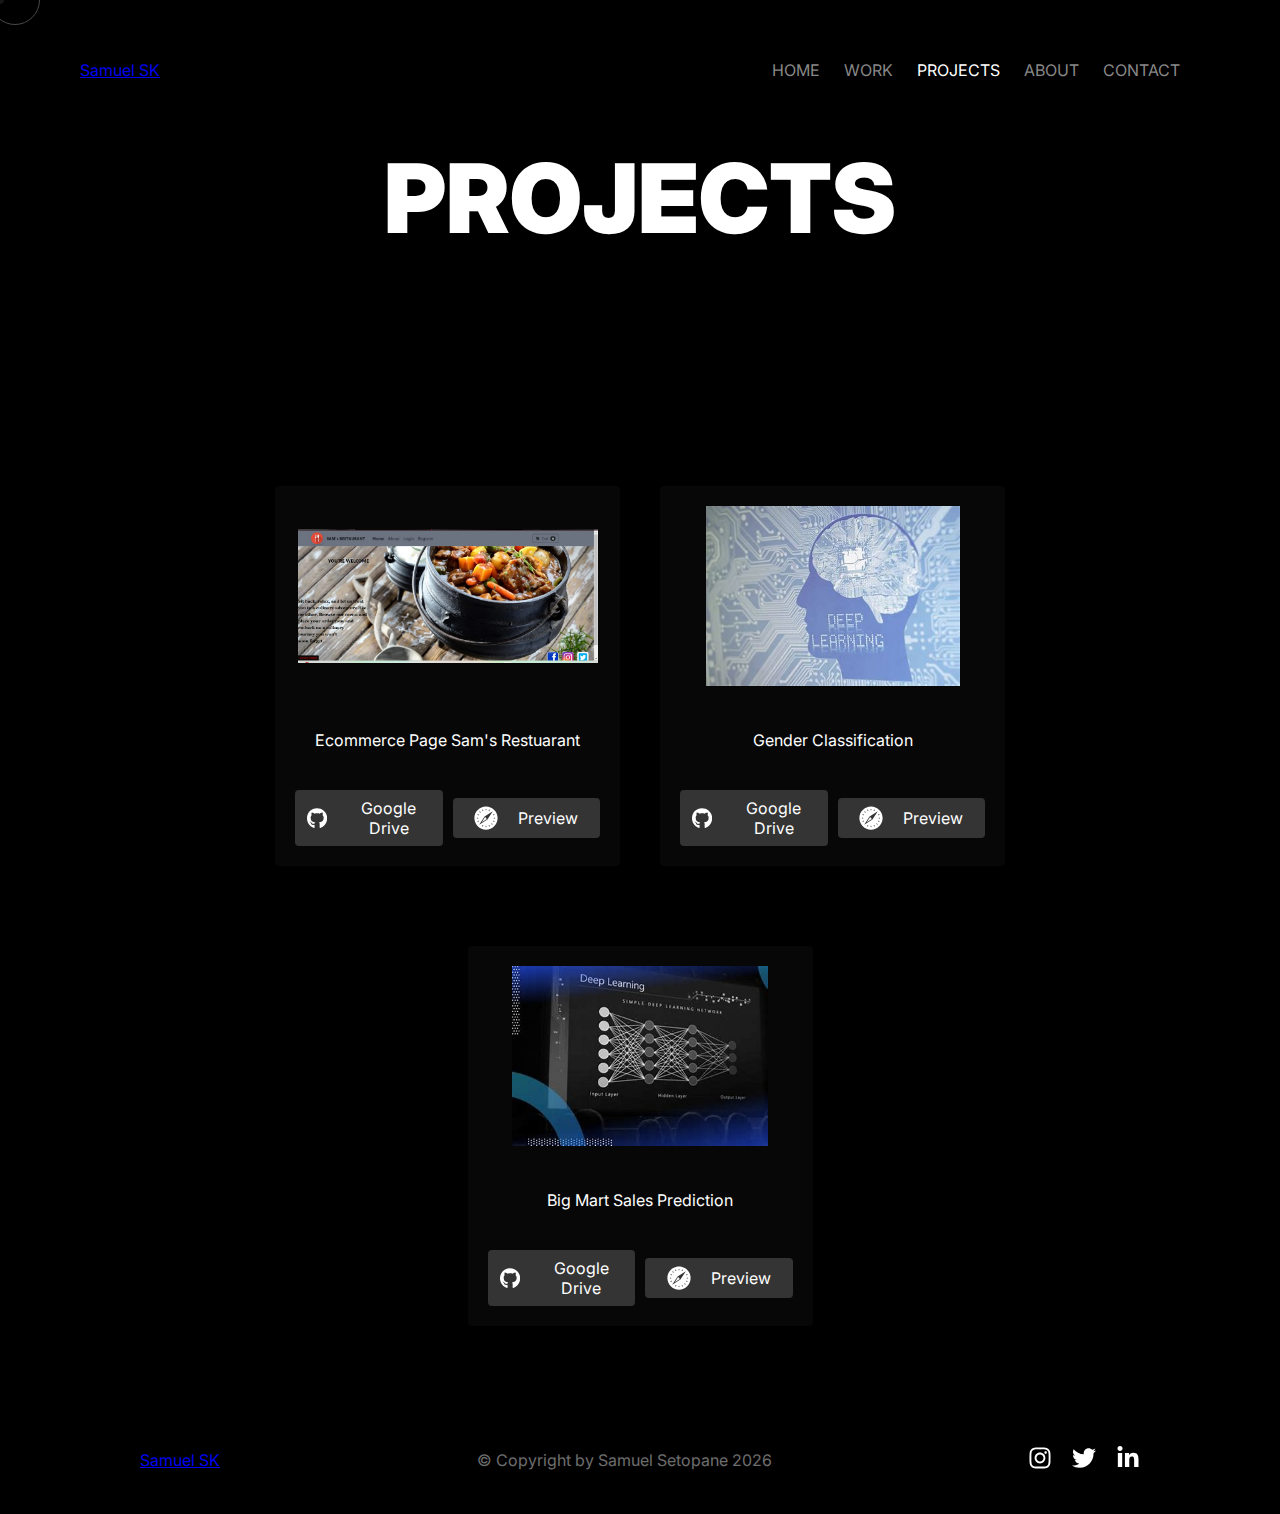
==== html-css-projects.html @ f98f9609 "Add files via upload" ====
<!DOCTYPE html>
<html lang="en">
<head>
    <meta charset="UTF-8">
    <meta http-equiv="X-UA-Compatible" content="IE=edge">
    <meta name="viewport" content="width=device-width, initial-scale=1.0">
    <title>Dhruvil Patel | HTML & CSS Projects</title>

    <meta name="keywords" content="Dhruvil Patel, Dhruvil">
    <meta name="description" content="Dhruvil Patel, i am Software Engineer, Coder, Designer, Full Stack Developer.">

    <link rel="shortcut icon" href="./assets/dhruvil-logo-favicon.svg" type="image/svg">
    
    
    <link rel="stylesheet" href="css/styles.css">
    <style>
        .section-html-css-projects {
            text-align: center;
            padding: 0px 80px;
        }
        .row {
            display: flex;
            justify-content: center;
            gap: 40px;
        }

        .col {
            /* flex: 1; */
            display: flex;
            flex-direction: column;
        }

        .project-card .row {
            display: flex;
            /* justify-content: stretch; */
            align-items: center;
            gap: 10px;
        }
        .project-card .col {
            flex: 1;
        }

        .project-card {
            padding: 20px;
            background-color: rgba(17, 17, 17, 0.42);
            margin-top: 80px;
            border-radius: 4px;
        }

        .project-image-box img {
            width: 300px;
            height: 180px;
            object-fit: scale-down;
            border-radius: 4px;
        }

        .project-card h3 {
            font-size: 1rem;
            margin: 40px 0;
            font-weight: 400;
        }

        .project-link {
            color: #fff;
            text-decoration: none;
            font-size: 1rem;
            display: flex;
            align-items: center;
            justify-content: center;
            gap: 20px;
            padding: 8px 12px;
            background-color: #343434;
            transition: 200ms;
            border-radius: 4px;
        }
        .project-link:hover {
            background-color: #505050;
        }
        .project-link svg {
            width: 24px;
            fill: #fff;
        }
    </style>
</head>
<body>
    

    <div class="cursor"></div>
    <div class="cursor2"></div>


    <div class="nav-full-screen" id="navFullScreen">
        <a href="./" onclick="closeFullScreenNav()" class="nav-link">HOME</a>
        <a href="./#portfolio" onclick="closeFullScreenNav()" class="nav-link">WORK</a>
        <a href="./html-css-projects.html" onclick="closeFullScreenNav()" class="nav-link">PROJECTS</a>
        <a href="./#about" onclick="closeFullScreenNav()" class="nav-link">ABOUT</a>
        <a href="./#contact" onclick="closeFullScreenNav()" class="nav-link">CONTACT</a>
        <a href="https://dhruvilxcode.hashnode.dev/" onclick="closeFullScreenNav()" class="nav-link" target="_blank">BLOG</a>
        <button class="close" onclick="closeFullScreenNav()"><img src="./assets/icons/close.svg" alt="close"></button>
    </div>

    <!-- navbar -->
    <nav class="navbar">
    

        <a href="#">Samuel SK</a>
        <div class="nav-links">
            <a href="./" class="nav-link">HOME</a>
            <a href="./#portfolio" class="nav-link">WORK</a>
            <a href="./html-css-projects.html" class="nav-link nav-link-active">PROJECTS</a>
            <a href="./#about" class="nav-link">ABOUT</a>
            <a href="./#contact" class="nav-link">CONTACT</a>

        </div>
        <button class="nav-link-btn" onclick="openFullScreenNav()"><img src="./assets/icons/menu.svg" alt="menu"></button>
    </nav>
    <!-- navbar -->



    <div class="section-html-css-projects">
        <div class="section-headings">
            <h1 class="heading-stroke-only"></h1>
            <h1>PROJECTS</h1>
        </div>

        <div class="section-html-css-projects-grid">

            <div class="row">
                <div class="col">
                    <div class="project-card">

                        <div class="project-image-box">
                            <img src="assets/projects/tailwind/homepage.png" alt="img">
                        </div>

                        <h3>Ecommerce Page Sam's Restuarant</h3>

                        <div class="row">
                            <div class="col">
                                <a href="https://drive.google.com/drive/folders/1gf_4CzX-zTwR4c_F2JElaNtp-05moFCT?usp=drive_link" class="project-link">
                                    <svg xmlns="http://www.w3.org/2000/svg" viewBox="0 0 496 512"><!--! Font Awesome Pro 6.1.2 by @fontawesome - https://fontawesome.com License - https://fontawesome.com/license (Commercial License) Copyright 2022 Fonticons, Inc. --><path d="M165.9 397.4c0 2-2.3 3.6-5.2 3.6-3.3.3-5.6-1.3-5.6-3.6 0-2 2.3-3.6 5.2-3.6 3-.3 5.6 1.3 5.6 3.6zm-31.1-4.5c-.7 2 1.3 4.3 4.3 4.9 2.6 1 5.6 0 6.2-2s-1.3-4.3-4.3-5.2c-2.6-.7-5.5.3-6.2 2.3zm44.2-1.7c-2.9.7-4.9 2.6-4.6 4.9.3 2 2.9 3.3 5.9 2.6 2.9-.7 4.9-2.6 4.6-4.6-.3-1.9-3-3.2-5.9-2.9zM244.8 8C106.1 8 0 113.3 0 252c0 110.9 69.8 205.8 169.5 239.2 12.8 2.3 17.3-5.6 17.3-12.1 0-6.2-.3-40.4-.3-61.4 0 0-70 15-84.7-29.8 0 0-11.4-29.1-27.8-36.6 0 0-22.9-15.7 1.6-15.4 0 0 24.9 2 38.6 25.8 21.9 38.6 58.6 27.5 72.9 20.9 2.3-16 8.8-27.1 16-33.7-55.9-6.2-112.3-14.3-112.3-110.5 0-27.5 7.6-41.3 23.6-58.9-2.6-6.5-11.1-33.3 2.6-67.9 20.9-6.5 69 27 69 27 20-5.6 41.5-8.5 62.8-8.5s42.8 2.9 62.8 8.5c0 0 48.1-33.6 69-27 13.7 34.7 5.2 61.4 2.6 67.9 16 17.7 25.8 31.5 25.8 58.9 0 96.5-58.9 104.2-114.8 110.5 9.2 7.9 17 22.9 17 46.4 0 33.7-.3 75.4-.3 83.6 0 6.5 4.6 14.4 17.3 12.1C428.2 457.8 496 362.9 496 252 496 113.3 383.5 8 244.8 8zM97.2 352.9c-1.3 1-1 3.3.7 5.2 1.6 1.6 3.9 2.3 5.2 1 1.3-1 1-3.3-.7-5.2-1.6-1.6-3.9-2.3-5.2-1zm-10.8-8.1c-.7 1.3.3 2.9 2.3 3.9 1.6 1 3.6.7 4.3-.7.7-1.3-.3-2.9-2.3-3.9-2-.6-3.6-.3-4.3.7zm32.4 35.6c-1.6 1.3-1 4.3 1.3 6.2 2.3 2.3 5.2 2.6 6.5 1 1.3-1.3.7-4.3-1.3-6.2-2.2-2.3-5.2-2.6-6.5-1zm-11.4-14.7c-1.6 1-1.6 3.6 0 5.9 1.6 2.3 4.3 3.3 5.6 2.3 1.6-1.3 1.6-3.9 0-6.2-1.4-2.3-4-3.3-5.6-2z"/></svg>
                                    Google Drive
                                </a>
                            </div>
                            
                            
                            <div class="col">
                                <a href="https://drive.google.com/drive/folders/1gf_4CzX-zTwR4c_F2JElaNtp-05moFCT?usp=drive_link" class="project-link">
                                    <svg xmlns="http://www.w3.org/2000/svg" viewBox="0 0 512 512"><!--! Font Awesome Pro 6.1.2 by @fontawesome - https://fontawesome.com License - https://fontawesome.com/license (Commercial License) Copyright 2022 Fonticons, Inc. --><path d="M274.69,274.69l-37.38-37.38L166,346ZM256,8C119,8,8,119,8,256S119,504,256,504,504,393,504,256,393,8,256,8ZM411.85,182.79l14.78-6.13A8,8,0,0,1,437.08,181h0a8,8,0,0,1-4.33,10.46L418,197.57a8,8,0,0,1-10.45-4.33h0A8,8,0,0,1,411.85,182.79ZM314.43,94l6.12-14.78A8,8,0,0,1,331,74.92h0a8,8,0,0,1,4.33,10.45l-6.13,14.78a8,8,0,0,1-10.45,4.33h0A8,8,0,0,1,314.43,94ZM256,60h0a8,8,0,0,1,8,8V84a8,8,0,0,1-8,8h0a8,8,0,0,1-8-8V68A8,8,0,0,1,256,60ZM181,74.92a8,8,0,0,1,10.46,4.33L197.57,94a8,8,0,1,1-14.78,6.12l-6.13-14.78A8,8,0,0,1,181,74.92Zm-63.58,42.49h0a8,8,0,0,1,11.31,0L140,128.72A8,8,0,0,1,140,140h0a8,8,0,0,1-11.31,0l-11.31-11.31A8,8,0,0,1,117.41,117.41ZM60,256h0a8,8,0,0,1,8-8H84a8,8,0,0,1,8,8h0a8,8,0,0,1-8,8H68A8,8,0,0,1,60,256Zm40.15,73.21-14.78,6.13A8,8,0,0,1,74.92,331h0a8,8,0,0,1,4.33-10.46L94,314.43a8,8,0,0,1,10.45,4.33h0A8,8,0,0,1,100.15,329.21Zm4.33-136h0A8,8,0,0,1,94,197.57l-14.78-6.12A8,8,0,0,1,74.92,181h0a8,8,0,0,1,10.45-4.33l14.78,6.13A8,8,0,0,1,104.48,193.24ZM197.57,418l-6.12,14.78a8,8,0,0,1-14.79-6.12l6.13-14.78A8,8,0,1,1,197.57,418ZM264,444a8,8,0,0,1-8,8h0a8,8,0,0,1-8-8V428a8,8,0,0,1,8-8h0a8,8,0,0,1,8,8Zm67-6.92h0a8,8,0,0,1-10.46-4.33L314.43,418a8,8,0,0,1,4.33-10.45h0a8,8,0,0,1,10.45,4.33l6.13,14.78A8,8,0,0,1,331,437.08Zm63.58-42.49h0a8,8,0,0,1-11.31,0L372,383.28A8,8,0,0,1,372,372h0a8,8,0,0,1,11.31,0l11.31,11.31A8,8,0,0,1,394.59,394.59ZM286.25,286.25,110.34,401.66,225.75,225.75,401.66,110.34ZM437.08,331h0a8,8,0,0,1-10.45,4.33l-14.78-6.13a8,8,0,0,1-4.33-10.45h0A8,8,0,0,1,418,314.43l14.78,6.12A8,8,0,0,1,437.08,331ZM444,264H428a8,8,0,0,1-8-8h0a8,8,0,0,1,8-8h16a8,8,0,0,1,8,8h0A8,8,0,0,1,444,264Z"/></svg>
                                    Preview
                                </a>
                            </div>
                        </div>

                    </div>
                </div>
                <div class="col">
                    <div class="project-card">

                        <div class="project-image-box">
                            <img src="assets/projects/tailwind/download.jpg" alt="img">
                        </div>

                        <h3>Gender Classification</h3>

                        <div class="row">
                            <div class="col">
                                <a href="https://drive.google.com/drive/folders/1TTspUojMqwNAtyQz0Mcx7yRdfo0b7bDS?usp=drive_link" class="project-link">
                                    <svg xmlns="http://www.w3.org/2000/svg" viewBox="0 0 496 512"><!--! Font Awesome Pro 6.1.2 by @fontawesome - https://fontawesome.com License - https://fontawesome.com/license (Commercial License) Copyright 2022 Fonticons, Inc. --><path d="M165.9 397.4c0 2-2.3 3.6-5.2 3.6-3.3.3-5.6-1.3-5.6-3.6 0-2 2.3-3.6 5.2-3.6 3-.3 5.6 1.3 5.6 3.6zm-31.1-4.5c-.7 2 1.3 4.3 4.3 4.9 2.6 1 5.6 0 6.2-2s-1.3-4.3-4.3-5.2c-2.6-.7-5.5.3-6.2 2.3zm44.2-1.7c-2.9.7-4.9 2.6-4.6 4.9.3 2 2.9 3.3 5.9 2.6 2.9-.7 4.9-2.6 4.6-4.6-.3-1.9-3-3.2-5.9-2.9zM244.8 8C106.1 8 0 113.3 0 252c0 110.9 69.8 205.8 169.5 239.2 12.8 2.3 17.3-5.6 17.3-12.1 0-6.2-.3-40.4-.3-61.4 0 0-70 15-84.7-29.8 0 0-11.4-29.1-27.8-36.6 0 0-22.9-15.7 1.6-15.4 0 0 24.9 2 38.6 25.8 21.9 38.6 58.6 27.5 72.9 20.9 2.3-16 8.8-27.1 16-33.7-55.9-6.2-112.3-14.3-112.3-110.5 0-27.5 7.6-41.3 23.6-58.9-2.6-6.5-11.1-33.3 2.6-67.9 20.9-6.5 69 27 69 27 20-5.6 41.5-8.5 62.8-8.5s42.8 2.9 62.8 8.5c0 0 48.1-33.6 69-27 13.7 34.7 5.2 61.4 2.6 67.9 16 17.7 25.8 31.5 25.8 58.9 0 96.5-58.9 104.2-114.8 110.5 9.2 7.9 17 22.9 17 46.4 0 33.7-.3 75.4-.3 83.6 0 6.5 4.6 14.4 17.3 12.1C428.2 457.8 496 362.9 496 252 496 113.3 383.5 8 244.8 8zM97.2 352.9c-1.3 1-1 3.3.7 5.2 1.6 1.6 3.9 2.3 5.2 1 1.3-1 1-3.3-.7-5.2-1.6-1.6-3.9-2.3-5.2-1zm-10.8-8.1c-.7 1.3.3 2.9 2.3 3.9 1.6 1 3.6.7 4.3-.7.7-1.3-.3-2.9-2.3-3.9-2-.6-3.6-.3-4.3.7zm32.4 35.6c-1.6 1.3-1 4.3 1.3 6.2 2.3 2.3 5.2 2.6 6.5 1 1.3-1.3.7-4.3-1.3-6.2-2.2-2.3-5.2-2.6-6.5-1zm-11.4-14.7c-1.6 1-1.6 3.6 0 5.9 1.6 2.3 4.3 3.3 5.6 2.3 1.6-1.3 1.6-3.9 0-6.2-1.4-2.3-4-3.3-5.6-2z"/></svg>
                                    Google Drive
                                </a>
                            </div>
                            <div class="col">
                                <a href="https://drive.google.com/drive/folders/1TTspUojMqwNAtyQz0Mcx7yRdfo0b7bDS?usp=drive_link" class="project-link">
                                    <svg xmlns="http://www.w3.org/2000/svg" viewBox="0 0 512 512"><!--! Font Awesome Pro 6.1.2 by @fontawesome - https://fontawesome.com License - https://fontawesome.com/license (Commercial License) Copyright 2022 Fonticons, Inc. --><path d="M274.69,274.69l-37.38-37.38L166,346ZM256,8C119,8,8,119,8,256S119,504,256,504,504,393,504,256,393,8,256,8ZM411.85,182.79l14.78-6.13A8,8,0,0,1,437.08,181h0a8,8,0,0,1-4.33,10.46L418,197.57a8,8,0,0,1-10.45-4.33h0A8,8,0,0,1,411.85,182.79ZM314.43,94l6.12-14.78A8,8,0,0,1,331,74.92h0a8,8,0,0,1,4.33,10.45l-6.13,14.78a8,8,0,0,1-10.45,4.33h0A8,8,0,0,1,314.43,94ZM256,60h0a8,8,0,0,1,8,8V84a8,8,0,0,1-8,8h0a8,8,0,0,1-8-8V68A8,8,0,0,1,256,60ZM181,74.92a8,8,0,0,1,10.46,4.33L197.57,94a8,8,0,1,1-14.78,6.12l-6.13-14.78A8,8,0,0,1,181,74.92Zm-63.58,42.49h0a8,8,0,0,1,11.31,0L140,128.72A8,8,0,0,1,140,140h0a8,8,0,0,1-11.31,0l-11.31-11.31A8,8,0,0,1,117.41,117.41ZM60,256h0a8,8,0,0,1,8-8H84a8,8,0,0,1,8,8h0a8,8,0,0,1-8,8H68A8,8,0,0,1,60,256Zm40.15,73.21-14.78,6.13A8,8,0,0,1,74.92,331h0a8,8,0,0,1,4.33-10.46L94,314.43a8,8,0,0,1,10.45,4.33h0A8,8,0,0,1,100.15,329.21Zm4.33-136h0A8,8,0,0,1,94,197.57l-14.78-6.12A8,8,0,0,1,74.92,181h0a8,8,0,0,1,10.45-4.33l14.78,6.13A8,8,0,0,1,104.48,193.24ZM197.57,418l-6.12,14.78a8,8,0,0,1-14.79-6.12l6.13-14.78A8,8,0,1,1,197.57,418ZM264,444a8,8,0,0,1-8,8h0a8,8,0,0,1-8-8V428a8,8,0,0,1,8-8h0a8,8,0,0,1,8,8Zm67-6.92h0a8,8,0,0,1-10.46-4.33L314.43,418a8,8,0,0,1,4.33-10.45h0a8,8,0,0,1,10.45,4.33l6.13,14.78A8,8,0,0,1,331,437.08Zm63.58-42.49h0a8,8,0,0,1-11.31,0L372,383.28A8,8,0,0,1,372,372h0a8,8,0,0,1,11.31,0l11.31,11.31A8,8,0,0,1,394.59,394.59ZM286.25,286.25,110.34,401.66,225.75,225.75,401.66,110.34ZM437.08,331h0a8,8,0,0,1-10.45,4.33l-14.78-6.13a8,8,0,0,1-4.33-10.45h0A8,8,0,0,1,418,314.43l14.78,6.12A8,8,0,0,1,437.08,331ZM444,264H428a8,8,0,0,1-8-8h0a8,8,0,0,1,8-8h16a8,8,0,0,1,8,8h0A8,8,0,0,1,444,264Z"/></svg>
                                    Preview
                                </a>
                            </div>
                        </div>

                    </div>
                </div>
            </div>

            <div class="section-html-css-projects-grid">

                <div class="row">
                    <div class="col">
                        <div class="project-card">
    
                            <div class="project-image-box">
                                <img src="./assets/projects/tailwind/deep.jpg" alt="img">
                            </div>
    
                            <h3>Big Mart Sales Prediction</h3>
    
                            <div class="row">
                                <div class="col">
                                    <a href="https://drive.google.com/drive/folders/10fuDaxwO7E9TUyd0C45RxPrfJ3pOWCDH?usp=drive_link" class="project-link">
                                        <svg xmlns="http://www.w3.org/2000/svg" viewBox="0 0 496 512"><!--! Font Awesome Pro 6.1.2 by @fontawesome - https://fontawesome.com License - https://fontawesome.com/license (Commercial License) Copyright 2022 Fonticons, Inc. --><path d="M165.9 397.4c0 2-2.3 3.6-5.2 3.6-3.3.3-5.6-1.3-5.6-3.6 0-2 2.3-3.6 5.2-3.6 3-.3 5.6 1.3 5.6 3.6zm-31.1-4.5c-.7 2 1.3 4.3 4.3 4.9 2.6 1 5.6 0 6.2-2s-1.3-4.3-4.3-5.2c-2.6-.7-5.5.3-6.2 2.3zm44.2-1.7c-2.9.7-4.9 2.6-4.6 4.9.3 2 2.9 3.3 5.9 2.6 2.9-.7 4.9-2.6 4.6-4.6-.3-1.9-3-3.2-5.9-2.9zM244.8 8C106.1 8 0 113.3 0 252c0 110.9 69.8 205.8 169.5 239.2 12.8 2.3 17.3-5.6 17.3-12.1 0-6.2-.3-40.4-.3-61.4 0 0-70 15-84.7-29.8 0 0-11.4-29.1-27.8-36.6 0 0-22.9-15.7 1.6-15.4 0 0 24.9 2 38.6 25.8 21.9 38.6 58.6 27.5 72.9 20.9 2.3-16 8.8-27.1 16-33.7-55.9-6.2-112.3-14.3-112.3-110.5 0-27.5 7.6-41.3 23.6-58.9-2.6-6.5-11.1-33.3 2.6-67.9 20.9-6.5 69 27 69 27 20-5.6 41.5-8.5 62.8-8.5s42.8 2.9 62.8 8.5c0 0 48.1-33.6 69-27 13.7 34.7 5.2 61.4 2.6 67.9 16 17.7 25.8 31.5 25.8 58.9 0 96.5-58.9 104.2-114.8 110.5 9.2 7.9 17 22.9 17 46.4 0 33.7-.3 75.4-.3 83.6 0 6.5 4.6 14.4 17.3 12.1C428.2 457.8 496 362.9 496 252 496 113.3 383.5 8 244.8 8zM97.2 352.9c-1.3 1-1 3.3.7 5.2 1.6 1.6 3.9 2.3 5.2 1 1.3-1 1-3.3-.7-5.2-1.6-1.6-3.9-2.3-5.2-1zm-10.8-8.1c-.7 1.3.3 2.9 2.3 3.9 1.6 1 3.6.7 4.3-.7.7-1.3-.3-2.9-2.3-3.9-2-.6-3.6-.3-4.3.7zm32.4 35.6c-1.6 1.3-1 4.3 1.3 6.2 2.3 2.3 5.2 2.6 6.5 1 1.3-1.3.7-4.3-1.3-6.2-2.2-2.3-5.2-2.6-6.5-1zm-11.4-14.7c-1.6 1-1.6 3.6 0 5.9 1.6 2.3 4.3 3.3 5.6 2.3 1.6-1.3 1.6-3.9 0-6.2-1.4-2.3-4-3.3-5.6-2z"/></svg>
                                        Google Drive
                                    </a>
                                </div>
                                <div class="col">
                                    <a href="https://drive.google.com/drive/folders/10fuDaxwO7E9TUyd0C45RxPrfJ3pOWCDH?usp=drive_link" class="project-link">
                                        <svg xmlns="http://www.w3.org/2000/svg" viewBox="0 0 512 512"><!--! Font Awesome Pro 6.1.2 by @fontawesome - https://fontawesome.com License - https://fontawesome.com/license (Commercial License) Copyright 2022 Fonticons, Inc. --><path d="M274.69,274.69l-37.38-37.38L166,346ZM256,8C119,8,8,119,8,256S119,504,256,504,504,393,504,256,393,8,256,8ZM411.85,182.79l14.78-6.13A8,8,0,0,1,437.08,181h0a8,8,0,0,1-4.33,10.46L418,197.57a8,8,0,0,1-10.45-4.33h0A8,8,0,0,1,411.85,182.79ZM314.43,94l6.12-14.78A8,8,0,0,1,331,74.92h0a8,8,0,0,1,4.33,10.45l-6.13,14.78a8,8,0,0,1-10.45,4.33h0A8,8,0,0,1,314.43,94ZM256,60h0a8,8,0,0,1,8,8V84a8,8,0,0,1-8,8h0a8,8,0,0,1-8-8V68A8,8,0,0,1,256,60ZM181,74.92a8,8,0,0,1,10.46,4.33L197.57,94a8,8,0,1,1-14.78,6.12l-6.13-14.78A8,8,0,0,1,181,74.92Zm-63.58,42.49h0a8,8,0,0,1,11.31,0L140,128.72A8,8,0,0,1,140,140h0a8,8,0,0,1-11.31,0l-11.31-11.31A8,8,0,0,1,117.41,117.41ZM60,256h0a8,8,0,0,1,8-8H84a8,8,0,0,1,8,8h0a8,8,0,0,1-8,8H68A8,8,0,0,1,60,256Zm40.15,73.21-14.78,6.13A8,8,0,0,1,74.92,331h0a8,8,0,0,1,4.33-10.46L94,314.43a8,8,0,0,1,10.45,4.33h0A8,8,0,0,1,100.15,329.21Zm4.33-136h0A8,8,0,0,1,94,197.57l-14.78-6.12A8,8,0,0,1,74.92,181h0a8,8,0,0,1,10.45-4.33l14.78,6.13A8,8,0,0,1,104.48,193.24ZM197.57,418l-6.12,14.78a8,8,0,0,1-14.79-6.12l6.13-14.78A8,8,0,1,1,197.57,418ZM264,444a8,8,0,0,1-8,8h0a8,8,0,0,1-8-8V428a8,8,0,0,1,8-8h0a8,8,0,0,1,8,8Zm67-6.92h0a8,8,0,0,1-10.46-4.33L314.43,418a8,8,0,0,1,4.33-10.45h0a8,8,0,0,1,10.45,4.33l6.13,14.78A8,8,0,0,1,331,437.08Zm63.58-42.49h0a8,8,0,0,1-11.31,0L372,383.28A8,8,0,0,1,372,372h0a8,8,0,0,1,11.31,0l11.31,11.31A8,8,0,0,1,394.59,394.59ZM286.25,286.25,110.34,401.66,225.75,225.75,401.66,110.34ZM437.08,331h0a8,8,0,0,1-10.45,4.33l-14.78-6.13a8,8,0,0,1-4.33-10.45h0A8,8,0,0,1,418,314.43l14.78,6.12A8,8,0,0,1,437.08,331ZM444,264H428a8,8,0,0,1-8-8h0a8,8,0,0,1,8-8h16a8,8,0,0,1,8,8h0A8,8,0,0,1,444,264Z"/></svg>
                                        Preview
                                    </a>
                                </div>
                            </div>
    
                        </div>
                    </div>
                    
                </div>


          

          
           





          


        </div>
    </div>



    <!-- section: footer -->
    <footer class="footer mt-80">
        <a href="#">Samuel SK</a>
        <p>&copy; Copyright by Samuel Setopane <span id="currentYear">2024</span></p>
        <div class="social-links">
            <a href="https://instagram.com" class="social-link">
                <svg xmlns="http://www.w3.org/2000/svg" viewBox="0 0 448 512"><path d="M224.1 141c-63.6 0-114.9 51.3-114.9 114.9s51.3 114.9 114.9 114.9S339 319.5 339 255.9 287.7 141 224.1 141zm0 189.6c-41.1 0-74.7-33.5-74.7-74.7s33.5-74.7 74.7-74.7 74.7 33.5 74.7 74.7-33.6 74.7-74.7 74.7zm146.4-194.3c0 14.9-12 26.8-26.8 26.8-14.9 0-26.8-12-26.8-26.8s12-26.8 26.8-26.8 26.8 12 26.8 26.8zm76.1 27.2c-1.7-35.9-9.9-67.7-36.2-93.9-26.2-26.2-58-34.4-93.9-36.2-37-2.1-147.9-2.1-184.9 0-35.8 1.7-67.6 9.9-93.9 36.1s-34.4 58-36.2 93.9c-2.1 37-2.1 147.9 0 184.9 1.7 35.9 9.9 67.7 36.2 93.9s58 34.4 93.9 36.2c37 2.1 147.9 2.1 184.9 0 35.9-1.7 67.7-9.9 93.9-36.2 26.2-26.2 34.4-58 36.2-93.9 2.1-37 2.1-147.8 0-184.8zM398.8 388c-7.8 19.6-22.9 34.7-42.6 42.6-29.5 11.7-99.5 9-132.1 9s-102.7 2.6-132.1-9c-19.6-7.8-34.7-22.9-42.6-42.6-11.7-29.5-9-99.5-9-132.1s-2.6-102.7 9-132.1c7.8-19.6 22.9-34.7 42.6-42.6 29.5-11.7 99.5-9 132.1-9s102.7-2.6 132.1 9c19.6 7.8 34.7 22.9 42.6 42.6 11.7 29.5 9 99.5 9 132.1s2.7 102.7-9 132.1z" /></svg>
            </a>
            <a href="https://twitter.com" class="social-link">
                <svg xmlns="http://www.w3.org/2000/svg" viewBox="0 0 512 512"><path d="M459.37 151.716c.325 4.548.325 9.097.325 13.645 0 138.72-105.583 298.558-298.558 298.558-59.452 0-114.68-17.219-161.137-47.106 8.447.974 16.568 1.299 25.34 1.299 49.055 0 94.213-16.568 130.274-44.832-46.132-.975-84.792-31.188-98.112-72.772 6.498.974 12.995 1.624 19.818 1.624 9.421 0 18.843-1.3 27.614-3.573-48.081-9.747-84.143-51.98-84.143-102.985v-1.299c13.969 7.797 30.214 12.67 47.431 13.319-28.264-18.843-46.781-51.005-46.781-87.391 0-19.492 5.197-37.36 14.294-52.954 51.655 63.675 129.3 105.258 216.365 109.807-1.624-7.797-2.599-15.918-2.599-24.04 0-57.828 46.782-104.934 104.934-104.934 30.213 0 57.502 12.67 76.67 33.137 23.715-4.548 46.456-13.32 66.599-25.34-7.798 24.366-24.366 44.833-46.132 57.827 21.117-2.273 41.584-8.122 60.426-16.243-14.292 20.791-32.161 39.308-52.628 54.253z" /></svg>
            </a>
            <a href="https://www.linkedin.com//" class="social-link">
                <svg xmlns="http://www.w3.org/2000/svg" viewBox="0 0 448 512"><path d="M100.28 448H7.4V148.9h92.88zM53.79 108.1C24.09 108.1 0 83.5 0 53.8a53.79 53.79 0 0 1 107.58 0c0 29.7-24.1 54.3-53.79 54.3zM447.9 448h-92.68V302.4c0-34.7-.7-79.2-48.29-79.2-48.29 0-55.69 37.7-55.69 76.7V448h-92.78V148.9h89.08v40.8h1.3c12.4-23.5 42.69-48.3 87.88-48.3 94 0 111.28 61.9 111.28 142.3V448z" /></svg>
            </a>
        </div>
    </footer>
    <!-- section: footer -->

    <script src="./js/script.js"></script>
</body>
</html>
---- css/styles.css ----
@import url('https://fonts.googleapis.com/css2?family=Inter:wght@400;500;700;900&display=swap');

* {
    padding: 0;
    margin: 0;
    font-family: 'Inter', sans-serif;
    cursor: none;
}

html {
    scroll-behavior: smooth;
}

body {
    color: #fff;
    background-color: #000;
}

::selection {
    background: #E83F3F;
}


.cursor {
    width: 48px;
    height: 48px;
    border-radius: 100%;
    border: 1px solid rgb(73, 73, 73);
    transition: all 200ms ease-out;
    position: fixed;
    pointer-events: none;
    left: 0;
    top: 0;
    transform: translate(calc(-50% + 15px), -50%);
    z-index: 999999999;
}

.cursor2 {
    width: 8px;
    height: 8px;
    border-radius: 100%;
    background-color: rgb(73, 73, 73);
    opacity: .3;
    position: fixed;
    transform: translate(-50%, -50%);
    pointer-events: none;
    transition: width .3s, height .3s, opacity .3s;
    z-index: 999999999;
}

.hover {
    background-color: rgb(67, 67, 67);
    opacity: 0.3;
}

.cursorinnerhover {
    width: 50px;
    height: 50px;
    opacity: .5;
}



.mt-20 {
    margin-top: 20px;
}
.mt-40 {
    margin-top: 40px;
}
.mt-60 {
    margin-top: 60px;
}
.mt-80 {
    margin-top: 80px;
}


/* section hero */
.section-hero {
    margin-top: 80px;
    margin-left: 160px;
}
.section-hero h1 {
    font-size: 6rem;
    font-weight: 900;
    position: relative;
    transition: 200ms all;
}
.t-gradient1 {
    background: linear-gradient(90deg,#8337FF 0%,#E87421 25%);
    background-clip: text;
    -webkit-background-clip: text;
    -webkit-text-fill-color: transparent;
}
.t-gradient2 {
    background: linear-gradient(90deg,#1FFFF2 0%,#24B64D 25%);
    background-clip: text;
    -webkit-background-clip: text;
    -webkit-text-fill-color: transparent;
}
.t-gradient3 {
    background: linear-gradient(90deg,#D045A9 0%,#E83F3F 25%);
    background-clip: text;
    -webkit-background-clip: text;
    -webkit-text-fill-color: transparent;
}
/* section hero */

/* section: technologies */
.section-technologies {
    margin-top: 250px;
    text-align: center;
}

.section-headings {
    margin-bottom: 150px;
}

.section-headings h1 {
    text-transform: uppercase;
    font-size: 6rem;
    font-weight: 900;
}

.heading-stroke-only {
    color: transparent;
    -webkit-text-stroke-width: 1px;
    -webkit-text-stroke-color: #fff;
}

.row {
    display: flex;
    justify-content: center;
    align-items: center;
    gap: 100px;
    flex-wrap: wrap;
}

.column {
    flex: 50%;
}
.tech-icon-img {
    height: 75px;
}
/* section: technologies */



/* section: portfolio */
.section-portfolio {
    margin-top: 250px;
    text-align: center;
}
.link-more {
    text-decoration: none;
    color: #fff;
    font-size: 3rem;
    font-weight: 900;
    position: relative;
    transition: 200ms;
}
.link-more::after {
    content: attr(data-text);
    position: absolute;
    font-size: 6rem;
    color: transparent;
    -webkit-text-stroke-width: 1px;
    -webkit-text-stroke-color: #fff;
    opacity: 0.1;
    z-index: -1;
    left: -50%;
    top: -50%;
}
.link-more:hover::after {
    content: attr(data-text);
    position: absolute;
    font-size: 6rem;
    color: #fff;
    -webkit-text-stroke-width: 1px;
    -webkit-text-stroke-color: #fff;
    opacity: 0.1;
    z-index: -1;
    left: -50%;
    top: -50%;
}
.section-portfolio-grid {
    margin-top: 40px;
    margin-bottom: 80px;
    display: flex;
    gap: 40px;
    flex-wrap: wrap;
    align-items: center;
    justify-content: center;
    padding: 0 80px;
}
.portfolio-card {
    text-decoration: none;
    background: #060606;
    width: 310px;
    border-radius: 40px;
    padding: 20px;
    transition: 200ms;
}
.portfolio-card img {
    width: 100%;
    height: 200px;
    object-fit: contain;
    border-radius: 20px;
    margin-bottom: 20px;
    transition: 200ms;
}
.portfolio-card .portfolio-card-details  h4 {
    color: #fff;
    font-weight: 400;
}
/* section: portfolio */


/* section: contact */
.section-contact {
    margin-top: 250px;
    text-align: center;
}
.contact-link {
    text-decoration: none;
    color: #fff;
    font-weight: 500;
    font-size: 3rem;
    display: flex;
    align-items: center;
    justify-content: center;
    gap: 20px;
    margin: 150px 0;
    position: relative;
    transition: 200ms;
}
.contact-link:hover {
    opacity: 0.5;
}
/* section: contact */



/* section: footer */
.footer {
    padding: 40px 60px;
    text-align: center;
    color: #d8d8d8;
    display: flex;
    flex-direction: row;
    justify-content: space-between;
    align-items: center;
}
.footer p {
    font-size: 1rem;
    opacity: 0.5;

}
.footer .footer-logo {
    width: 40px;
    opacity: 0.5;
}
.footer .social-links {
    display: flex;
    align-items: center;
    gap: 20px;
}
.footer .social-link {
    text-decoration: none;
    color: #fff;
    outline: none;
}
.footer .social-link svg {
    fill: #fff;
    width: 24px;
    height: 24px;
}
/* section: footer */


/* section: navbar */
.navbar {
    display: flex;
    align-items: center;
    justify-content: space-between;
    padding: 60px 80px;
}

.navbar-logo {
    width: 40px;
}
/* .nav-links {

} */
.nav-link {
    margin-right: 20px;
    color: #888;
    text-decoration: none;
    text-transform: uppercase;
    transition: 200ms;
}
.nav-link:hover {
    color: #fff;
}
.navbar .nav-link-btn {
    background: none;
    border: none;
    display: none;
}
.navbar .nav-link-btn img {
    width: 24px;
}
/* section: navbar */


/* full screen navigation */
.nav-full-screen {
    width: 100%;
    height: 100vh;
    overflow: scroll;
    position: fixed;
    background: #33333333;
    backdrop-filter: blur(40px);
    -webkit-backdrop-filter: blur(40px);
    z-index: 99;
    display: none;
}
.nav-full-screen .nav-link {
    font-size: 4rem;
    font-weight: 700;
    text-transform: uppercase;
    display: block;
    margin-top: 40px;
    margin-left: 100px;
}
.nav-link-active {
    color: #fff !important;
    position: relative;
}
.nav-fullscreen-open {
    animation: nav-fullscreen-slide-down .5s ease-out;
    display: block;
}
.nav-full-screen .close {
    position: absolute;
    right: 20px;
    top: 20px;
    background: transparent;
    outline: none;
    border: none;
}
@keyframes nav-fullscreen-slide-down {
    from {
        top:-100vh;
        left: 0;
    }
    to {
        top:0;
        left: 0;
    }
}

.nav-full-screen .social-links {
    margin-top: 50px;
    margin-left: 100px;
    display: flex;
    align-items: center;
    gap: 20px;
}
.nav-full-screen .social-link {
    text-decoration: none;
    color: #fff;
    outline: none;
}
.nav-full-screen .social-link svg {
    fill: #fff;
    width: 24px;
    height: 24px;
}
/* full screen navigation */




/* section: about */
.section-about {
    margin-top: 250px;
    text-align: center;
}
.section-about-details {
    display: flex;
    padding: 0px 80px;
    align-items: center;
}
.section-about-image img {
    width: 400px;
    opacity: .5;
}
.section-about-texts {
    text-align: start;
}
.section-about-texts p {
    line-height: 2rem;
}
/* section: about */




/* desktop */
@media screen and (min-width: 768px) {
    .section-hero .hero-skill-heading:hover::after {
        content: attr(data-text);
        position: absolute;
        font-size: 12rem;
        color: transparent;
        -webkit-text-stroke-width: 2px;
        -webkit-text-stroke-color: #fff;
        opacity: 0.1;
        z-index: -1;
        left: -3rem;
        top: -3rem;
    }
    .portfolio-card:hover img {
        transition: 200ms;
        transform: scale(1.2) rotate(-10deg) ;
        filter: drop-shadow(4px 4px 40px rgba(255,255,255, 0.3));
    }
}


/* mobile, tablet */
@media screen and (max-width: 768px) {
    * {
        cursor: default;
    }
    .cursor {display: none;}
    .cursor2 {display: none;}

    /* show nav open icon */
    .nav-links {
        display: none;
    }
    .navbar .nav-link-btn {
        display: block;
    }




    /* section hero */
    .section-hero {
        margin-top: 40px;
        margin-left: 30px;
    }
    .section-hero h1 {
        font-size: 4rem;
    }
    /* section hero */
    
    /* section: technologies */
    .section-technologies {
        margin-top: 250px;
        text-align: center;
    }

    
    .section-headings h1 {
        font-size: 2rem;
    }

    .row {
        display: flex;
        justify-content: center;
        align-items: center;
        gap: 40px;
        flex-wrap: wrap;
    }
    
    .column {
        flex: 50%;
    }
    .tech-icon-img {
        width: 85px;
        height: 55px;
        object-fit: contain;
    }
    /* section: technologies */
    
    
    
    /* section: portfolio */
    .section-portfolio {
        margin-top: 250px;
        text-align: center;
    }
    .link-more {
        font-size: 2rem;
    }
    .link-more::after {
        font-size: 4rem;
        color: transparent;
        -webkit-text-stroke-width: 1px;
        -webkit-text-stroke-color: #fff;
        opacity: 0.2;
    }
    .link-more:hover::after {
        font-size: 4rem;
        color: #fff;
        opacity: 0.2;   
    }
    .section-portfolio-grid {
        display: flex;
        flex-direction: column;
        gap: 40px;
        flex-wrap: wrap;
        padding: 0 20px;
    }
    .portfolio-card {
        width: 100%;
        padding: 20px 0;
    }
    /* section: portfolio */
    
    
    /* section: contact */
    .contact-link {
        font-size: 1.5rem;
        margin: 40px 0;
        display: flex;
        align-items: center;
        justify-content: center;
    }
    /* section: contact */
    
    
    /* section: footer */
    .footer {
        margin-top: 80px;
        padding: 40px 60px;
        text-align: center;
        flex-direction: column;
        gap: 20px;
        justify-content: flex-start;
        align-items: center;
    }
    /* section: footer */
    
    
    /* section: navbar */
    .navbar {
        padding: 30px 30px;
    }
    /* section: navbar */
    

    /* full screen navigation */
    .nav-full-screen .nav-link {
        font-size: 2rem;
        display: block;
        margin-top: 30px;
        margin-left: 20px;
    }
    .nav-full-screen .social-links {
        margin-top: 30px;
        margin-left: 20px;
    }
    /* full screen navigation */


    /* section: about */
    .section-about-details {
        flex-direction: column;
    }
    .section-about-image img {
        width: 300px;
    }
    .section-about-image {
        margin-top: 40px;
        margin-bottom: 40px;
    }
    /* section: about */
}
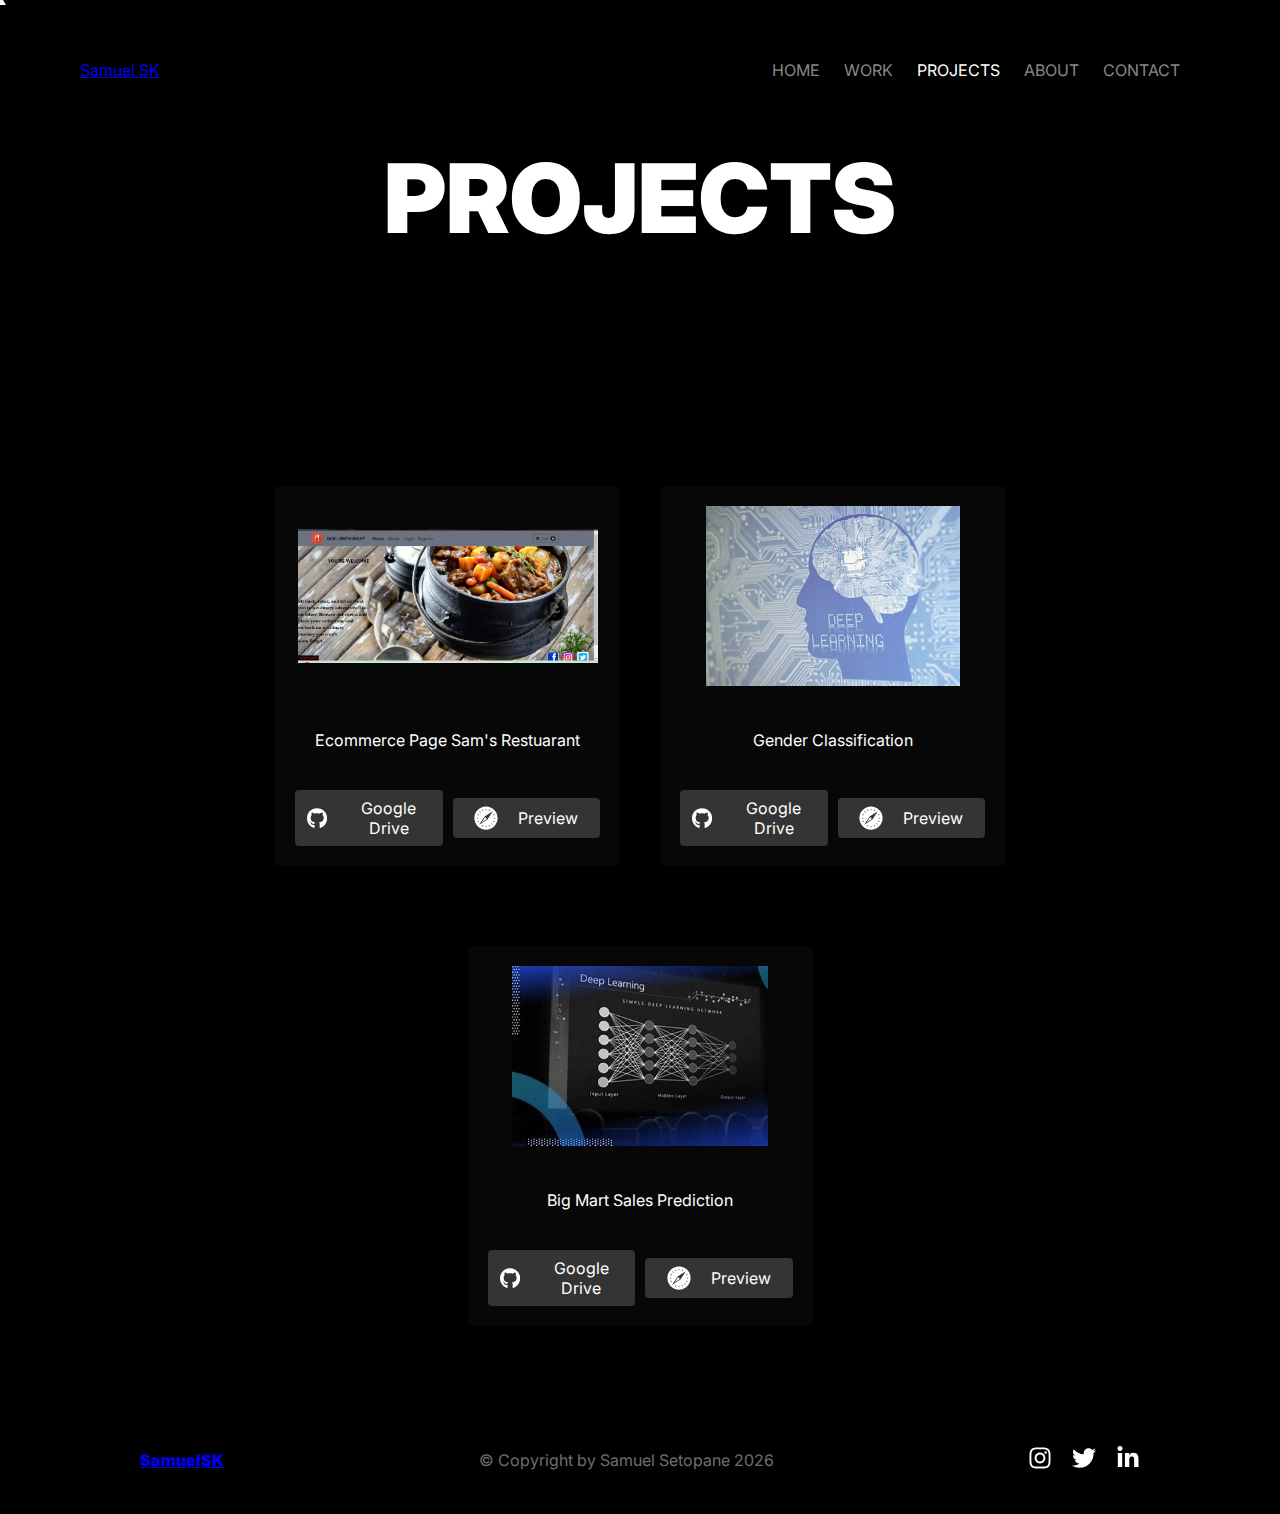
==== commit 2af2b190: "html-css-projects.html" ====
--- a/html-css-projects.html
+++ b/html-css-projects.html
@@ -235,7 +235,7 @@
 
     <!-- section: footer -->
     <footer class="footer mt-80">
-        <a href="#">Samuel SK</a>
+      <a href="#"><h4><strong>SamuelSK</strong></h4></a>
         <p>&copy; Copyright by Samuel Setopane <span id="currentYear">2024</span></p>
         <div class="social-links">
             <a href="https://instagram.com" class="social-link">
@@ -253,4 +253,4 @@
 
     <script src="./js/script.js"></script>
 </body>
-</html>+</html>
--- a/css/styles.css
+++ b/css/styles.css
@@ -22,32 +22,22 @@
 
 
 .cursor {
-    width: 48px;
-    height: 48px;
-    border-radius: 100%;
-    border: 1px solid rgb(73, 73, 73);
-    transition: all 200ms ease-out;
+    width: 0;
+    height: 0;
+    border-left: 6px solid transparent;
+    border-right: 6px solid transparent;
+    border-bottom: 10px solid white; /* Change color to white */
     position: fixed;
     pointer-events: none;
     left: 0;
     top: 0;
-    transform: translate(calc(-50% + 15px), -50%);
+    transform: translate(-50%, -50%);
     z-index: 999999999;
 }
 
 .cursor2 {
-    width: 8px;
-    height: 8px;
-    border-radius: 100%;
-    background-color: rgb(73, 73, 73);
-    opacity: .3;
-    position: fixed;
-    transform: translate(-50%, -50%);
-    pointer-events: none;
-    transition: width .3s, height .3s, opacity .3s;
-    z-index: 999999999;
-}
-
+    display: none; /* Hide the small circle cursor */
+}
 .hover {
     background-color: rgb(67, 67, 67);
     opacity: 0.3;
@@ -580,4 +570,79 @@
         margin-bottom: 40px;
     }
     /* section: about */
-}+}
+/* Resetting default margins and paddings */
+* {
+    margin: 0;
+    padding: 0;
+    box-sizing: border-box;
+  }
+  
+  /* Basic styling */
+  .resume {
+    font-family: Arial, sans-serif;
+    max-width: 800px;
+    margin: 0 auto;
+  }
+  
+  .resume header {
+    text-align: center;
+    margin-bottom: 20px;
+  }
+  
+  .resume header .article-title {
+    font-size: 24px;
+  }
+  
+  .timeline {
+    margin-bottom: 40px;
+  }
+  
+  .title-wrapper {
+    display: flex;
+    align-items: center;
+    margin-bottom: 10px;
+  }
+  
+  .icon-box {
+    margin-right: 10px;
+  }
+  
+  .timeline-item {
+    margin-bottom: 20px;
+  }
+  
+  .timeline-item-title {
+    font-size: 20px;
+  }
+  
+  .skills-title {
+    font-size: 24px;
+    margin-bottom: 20px;
+  }
+  
+  .skills-list {
+    list-style: none;
+  }
+  
+  .skills-item {
+    margin-bottom: 20px;
+  }
+  
+  .skill-progress-bg {
+    width: 100%;
+    height: 10px;
+    background-color: #f0f0f0;
+    border-radius: 5px;
+  }
+  
+  .skill-progress-fill {
+    height: 100%;
+    border-radius: 5px;
+    background-color: #4caf50;
+  }
+  
+  .title-wrapper h5 {
+    font-size: 18px;
+    margin-bottom: 5px;
+  }
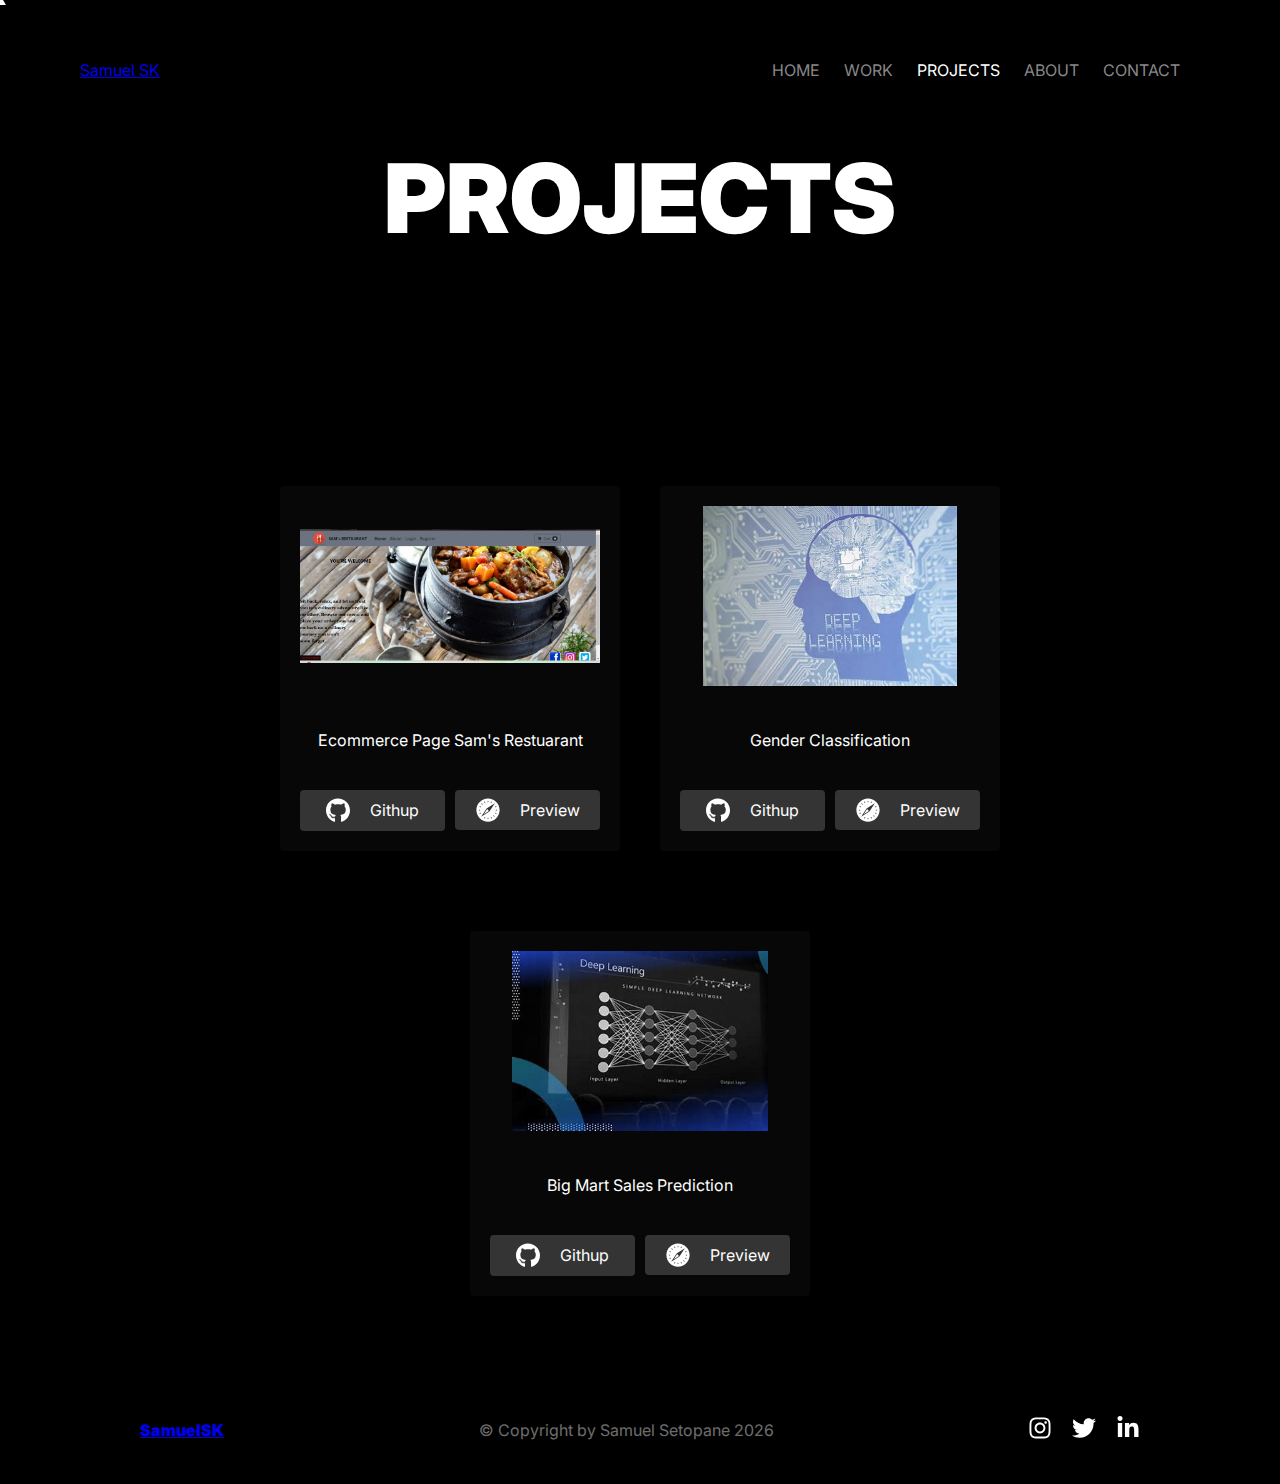
==== commit 5b98def0: "html-css-projects.html" ====
--- a/html-css-projects.html
+++ b/html-css-projects.html
@@ -138,9 +138,9 @@
 
                         <div class="row">
                             <div class="col">
-                                <a href="https://drive.google.com/drive/folders/1gf_4CzX-zTwR4c_F2JElaNtp-05moFCT?usp=drive_link" class="project-link">
+                                <a href="https://github.com/SamuelKgotso/Eco_Sam-sRestaurant" class="project-link">
                                     <svg xmlns="http://www.w3.org/2000/svg" viewBox="0 0 496 512"><!--! Font Awesome Pro 6.1.2 by @fontawesome - https://fontawesome.com License - https://fontawesome.com/license (Commercial License) Copyright 2022 Fonticons, Inc. --><path d="M165.9 397.4c0 2-2.3 3.6-5.2 3.6-3.3.3-5.6-1.3-5.6-3.6 0-2 2.3-3.6 5.2-3.6 3-.3 5.6 1.3 5.6 3.6zm-31.1-4.5c-.7 2 1.3 4.3 4.3 4.9 2.6 1 5.6 0 6.2-2s-1.3-4.3-4.3-5.2c-2.6-.7-5.5.3-6.2 2.3zm44.2-1.7c-2.9.7-4.9 2.6-4.6 4.9.3 2 2.9 3.3 5.9 2.6 2.9-.7 4.9-2.6 4.6-4.6-.3-1.9-3-3.2-5.9-2.9zM244.8 8C106.1 8 0 113.3 0 252c0 110.9 69.8 205.8 169.5 239.2 12.8 2.3 17.3-5.6 17.3-12.1 0-6.2-.3-40.4-.3-61.4 0 0-70 15-84.7-29.8 0 0-11.4-29.1-27.8-36.6 0 0-22.9-15.7 1.6-15.4 0 0 24.9 2 38.6 25.8 21.9 38.6 58.6 27.5 72.9 20.9 2.3-16 8.8-27.1 16-33.7-55.9-6.2-112.3-14.3-112.3-110.5 0-27.5 7.6-41.3 23.6-58.9-2.6-6.5-11.1-33.3 2.6-67.9 20.9-6.5 69 27 69 27 20-5.6 41.5-8.5 62.8-8.5s42.8 2.9 62.8 8.5c0 0 48.1-33.6 69-27 13.7 34.7 5.2 61.4 2.6 67.9 16 17.7 25.8 31.5 25.8 58.9 0 96.5-58.9 104.2-114.8 110.5 9.2 7.9 17 22.9 17 46.4 0 33.7-.3 75.4-.3 83.6 0 6.5 4.6 14.4 17.3 12.1C428.2 457.8 496 362.9 496 252 496 113.3 383.5 8 244.8 8zM97.2 352.9c-1.3 1-1 3.3.7 5.2 1.6 1.6 3.9 2.3 5.2 1 1.3-1 1-3.3-.7-5.2-1.6-1.6-3.9-2.3-5.2-1zm-10.8-8.1c-.7 1.3.3 2.9 2.3 3.9 1.6 1 3.6.7 4.3-.7.7-1.3-.3-2.9-2.3-3.9-2-.6-3.6-.3-4.3.7zm32.4 35.6c-1.6 1.3-1 4.3 1.3 6.2 2.3 2.3 5.2 2.6 6.5 1 1.3-1.3.7-4.3-1.3-6.2-2.2-2.3-5.2-2.6-6.5-1zm-11.4-14.7c-1.6 1-1.6 3.6 0 5.9 1.6 2.3 4.3 3.3 5.6 2.3 1.6-1.3 1.6-3.9 0-6.2-1.4-2.3-4-3.3-5.6-2z"/></svg>
-                                    Google Drive
+                                    Githup
                                 </a>
                             </div>
                             
@@ -166,9 +166,9 @@
 
                         <div class="row">
                             <div class="col">
-                                <a href="https://drive.google.com/drive/folders/1TTspUojMqwNAtyQz0Mcx7yRdfo0b7bDS?usp=drive_link" class="project-link">
+                                <a href="https://github.com/SamuelKgotso/Gen_As2" class="project-link">
                                     <svg xmlns="http://www.w3.org/2000/svg" viewBox="0 0 496 512"><!--! Font Awesome Pro 6.1.2 by @fontawesome - https://fontawesome.com License - https://fontawesome.com/license (Commercial License) Copyright 2022 Fonticons, Inc. --><path d="M165.9 397.4c0 2-2.3 3.6-5.2 3.6-3.3.3-5.6-1.3-5.6-3.6 0-2 2.3-3.6 5.2-3.6 3-.3 5.6 1.3 5.6 3.6zm-31.1-4.5c-.7 2 1.3 4.3 4.3 4.9 2.6 1 5.6 0 6.2-2s-1.3-4.3-4.3-5.2c-2.6-.7-5.5.3-6.2 2.3zm44.2-1.7c-2.9.7-4.9 2.6-4.6 4.9.3 2 2.9 3.3 5.9 2.6 2.9-.7 4.9-2.6 4.6-4.6-.3-1.9-3-3.2-5.9-2.9zM244.8 8C106.1 8 0 113.3 0 252c0 110.9 69.8 205.8 169.5 239.2 12.8 2.3 17.3-5.6 17.3-12.1 0-6.2-.3-40.4-.3-61.4 0 0-70 15-84.7-29.8 0 0-11.4-29.1-27.8-36.6 0 0-22.9-15.7 1.6-15.4 0 0 24.9 2 38.6 25.8 21.9 38.6 58.6 27.5 72.9 20.9 2.3-16 8.8-27.1 16-33.7-55.9-6.2-112.3-14.3-112.3-110.5 0-27.5 7.6-41.3 23.6-58.9-2.6-6.5-11.1-33.3 2.6-67.9 20.9-6.5 69 27 69 27 20-5.6 41.5-8.5 62.8-8.5s42.8 2.9 62.8 8.5c0 0 48.1-33.6 69-27 13.7 34.7 5.2 61.4 2.6 67.9 16 17.7 25.8 31.5 25.8 58.9 0 96.5-58.9 104.2-114.8 110.5 9.2 7.9 17 22.9 17 46.4 0 33.7-.3 75.4-.3 83.6 0 6.5 4.6 14.4 17.3 12.1C428.2 457.8 496 362.9 496 252 496 113.3 383.5 8 244.8 8zM97.2 352.9c-1.3 1-1 3.3.7 5.2 1.6 1.6 3.9 2.3 5.2 1 1.3-1 1-3.3-.7-5.2-1.6-1.6-3.9-2.3-5.2-1zm-10.8-8.1c-.7 1.3.3 2.9 2.3 3.9 1.6 1 3.6.7 4.3-.7.7-1.3-.3-2.9-2.3-3.9-2-.6-3.6-.3-4.3.7zm32.4 35.6c-1.6 1.3-1 4.3 1.3 6.2 2.3 2.3 5.2 2.6 6.5 1 1.3-1.3.7-4.3-1.3-6.2-2.2-2.3-5.2-2.6-6.5-1zm-11.4-14.7c-1.6 1-1.6 3.6 0 5.9 1.6 2.3 4.3 3.3 5.6 2.3 1.6-1.3 1.6-3.9 0-6.2-1.4-2.3-4-3.3-5.6-2z"/></svg>
-                                    Google Drive
+                                    Githup
                                 </a>
                             </div>
                             <div class="col">
@@ -197,9 +197,9 @@
     
                             <div class="row">
                                 <div class="col">
-                                    <a href="https://drive.google.com/drive/folders/10fuDaxwO7E9TUyd0C45RxPrfJ3pOWCDH?usp=drive_link" class="project-link">
+                                    <a href="https://github.com/SamuelKgotso/BigSaleAssignment1" class="project-link">
                                         <svg xmlns="http://www.w3.org/2000/svg" viewBox="0 0 496 512"><!--! Font Awesome Pro 6.1.2 by @fontawesome - https://fontawesome.com License - https://fontawesome.com/license (Commercial License) Copyright 2022 Fonticons, Inc. --><path d="M165.9 397.4c0 2-2.3 3.6-5.2 3.6-3.3.3-5.6-1.3-5.6-3.6 0-2 2.3-3.6 5.2-3.6 3-.3 5.6 1.3 5.6 3.6zm-31.1-4.5c-.7 2 1.3 4.3 4.3 4.9 2.6 1 5.6 0 6.2-2s-1.3-4.3-4.3-5.2c-2.6-.7-5.5.3-6.2 2.3zm44.2-1.7c-2.9.7-4.9 2.6-4.6 4.9.3 2 2.9 3.3 5.9 2.6 2.9-.7 4.9-2.6 4.6-4.6-.3-1.9-3-3.2-5.9-2.9zM244.8 8C106.1 8 0 113.3 0 252c0 110.9 69.8 205.8 169.5 239.2 12.8 2.3 17.3-5.6 17.3-12.1 0-6.2-.3-40.4-.3-61.4 0 0-70 15-84.7-29.8 0 0-11.4-29.1-27.8-36.6 0 0-22.9-15.7 1.6-15.4 0 0 24.9 2 38.6 25.8 21.9 38.6 58.6 27.5 72.9 20.9 2.3-16 8.8-27.1 16-33.7-55.9-6.2-112.3-14.3-112.3-110.5 0-27.5 7.6-41.3 23.6-58.9-2.6-6.5-11.1-33.3 2.6-67.9 20.9-6.5 69 27 69 27 20-5.6 41.5-8.5 62.8-8.5s42.8 2.9 62.8 8.5c0 0 48.1-33.6 69-27 13.7 34.7 5.2 61.4 2.6 67.9 16 17.7 25.8 31.5 25.8 58.9 0 96.5-58.9 104.2-114.8 110.5 9.2 7.9 17 22.9 17 46.4 0 33.7-.3 75.4-.3 83.6 0 6.5 4.6 14.4 17.3 12.1C428.2 457.8 496 362.9 496 252 496 113.3 383.5 8 244.8 8zM97.2 352.9c-1.3 1-1 3.3.7 5.2 1.6 1.6 3.9 2.3 5.2 1 1.3-1 1-3.3-.7-5.2-1.6-1.6-3.9-2.3-5.2-1zm-10.8-8.1c-.7 1.3.3 2.9 2.3 3.9 1.6 1 3.6.7 4.3-.7.7-1.3-.3-2.9-2.3-3.9-2-.6-3.6-.3-4.3.7zm32.4 35.6c-1.6 1.3-1 4.3 1.3 6.2 2.3 2.3 5.2 2.6 6.5 1 1.3-1.3.7-4.3-1.3-6.2-2.2-2.3-5.2-2.6-6.5-1zm-11.4-14.7c-1.6 1-1.6 3.6 0 5.9 1.6 2.3 4.3 3.3 5.6 2.3 1.6-1.3 1.6-3.9 0-6.2-1.4-2.3-4-3.3-5.6-2z"/></svg>
-                                        Google Drive
+                                        Githup
                                     </a>
                                 </div>
                                 <div class="col">
